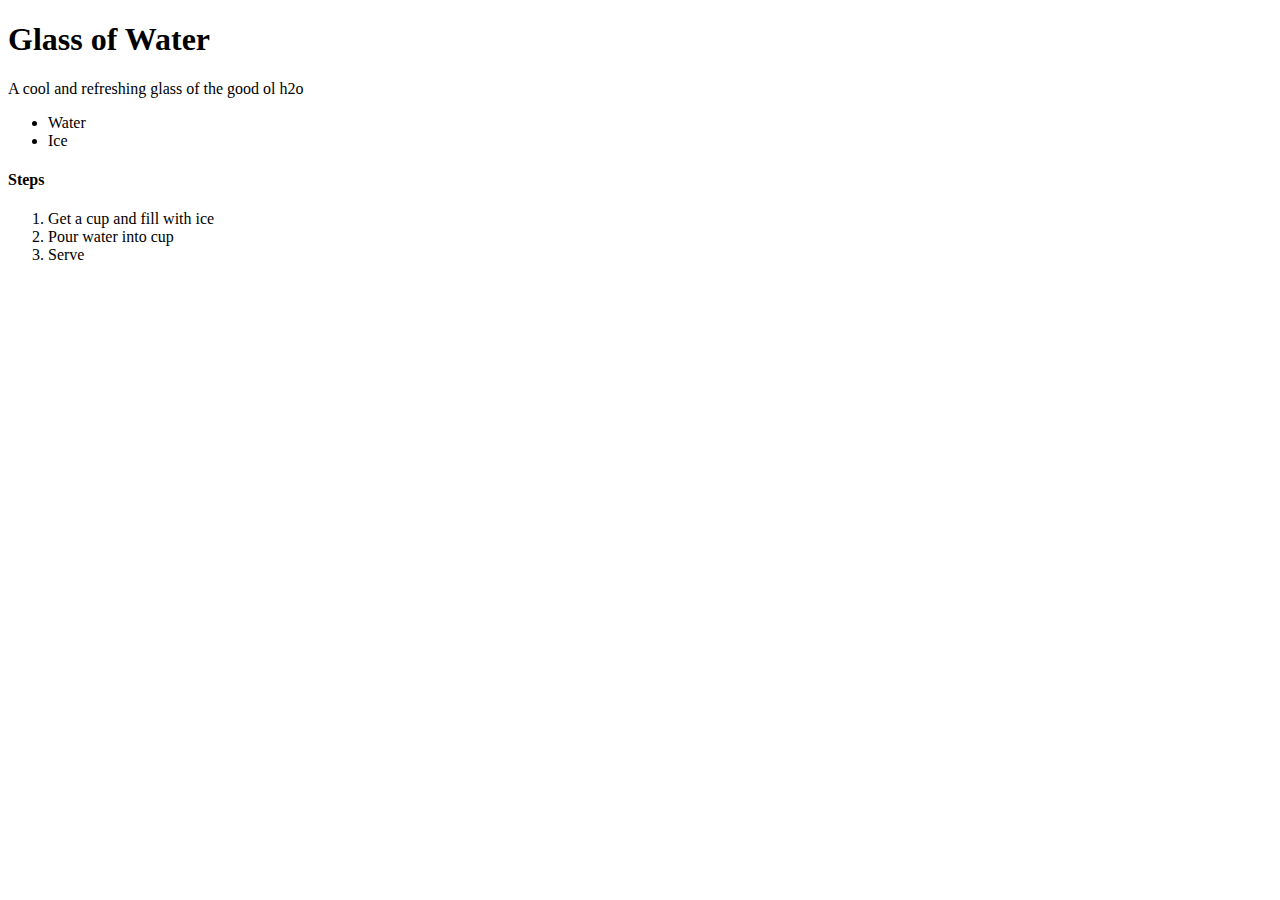
==== recipes/glass-of-water.html @ 6c25b399 "Add new recipe glass-of-water.html" ====
<!DOCTYPE html>
<html lang="en">
<head>
    <meta charset="UTF-8">
    <meta name="viewport" content="width=device-width, initial-scale=1.0">
    <title>Glass of Water</title>
</head>
<body>
    <h1>Glass of Water</h1>
    <p>A cool and refreshing glass of the good ol h2o</p>
    <ul>
        <li>Water</li>
        <li>Ice</li>
    </ul>
    <h4>Steps</h4>
    <ol>
        <li>Get a cup and fill with ice</li>
        <li>Pour water into cup</li>
        <li>Serve</li>
    </ol>
</body>
</html>
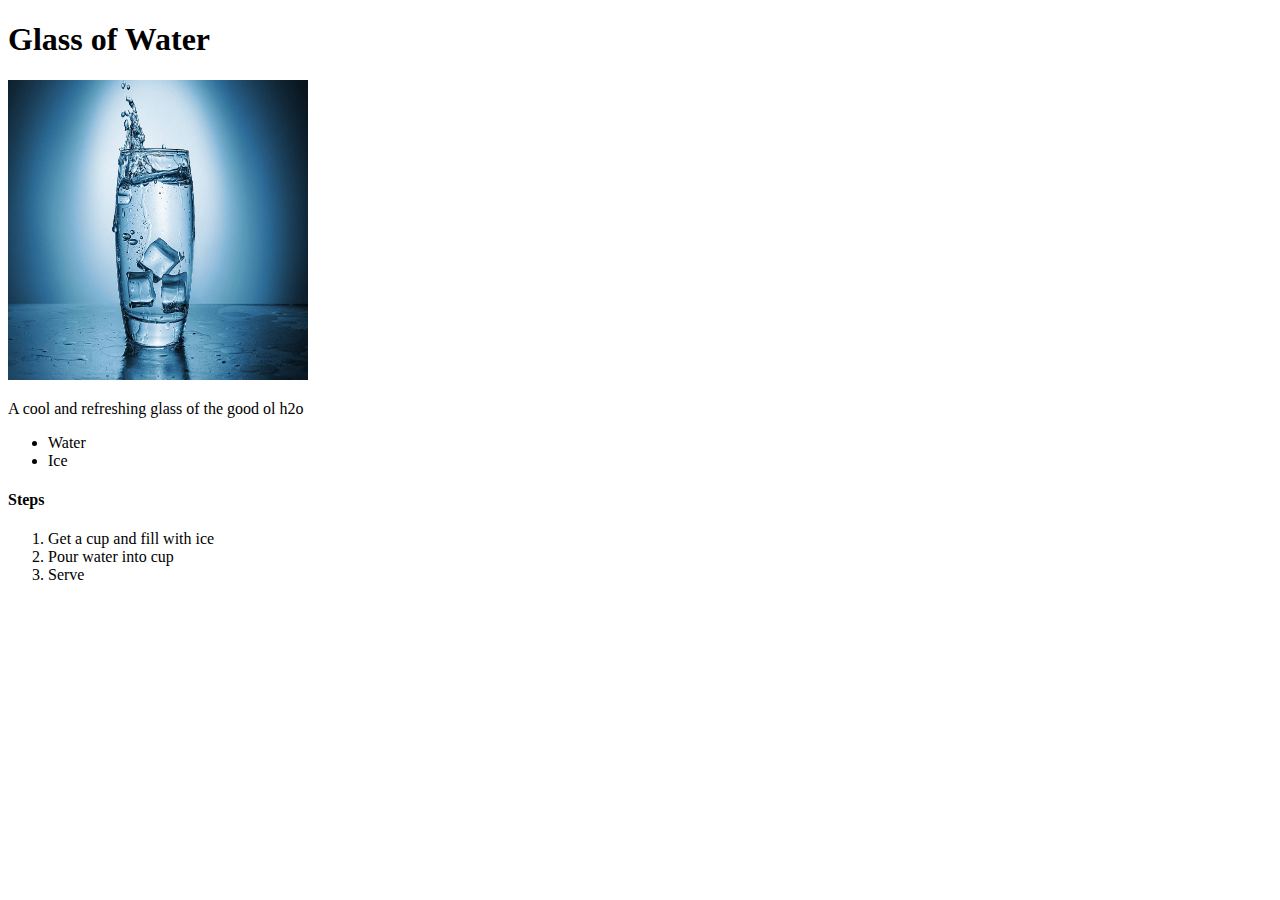
==== commit 35a50fc8: "Add image and link" ====
--- a/recipes/glass-of-water.html
+++ b/recipes/glass-of-water.html
@@ -7,6 +7,7 @@
 </head>
 <body>
     <h1>Glass of Water</h1>
+    <img src="../images/water.jpg" alt="Image of a glass of water" height="300" width="300">
     <p>A cool and refreshing glass of the good ol h2o</p>
     <ul>
         <li>Water</li>
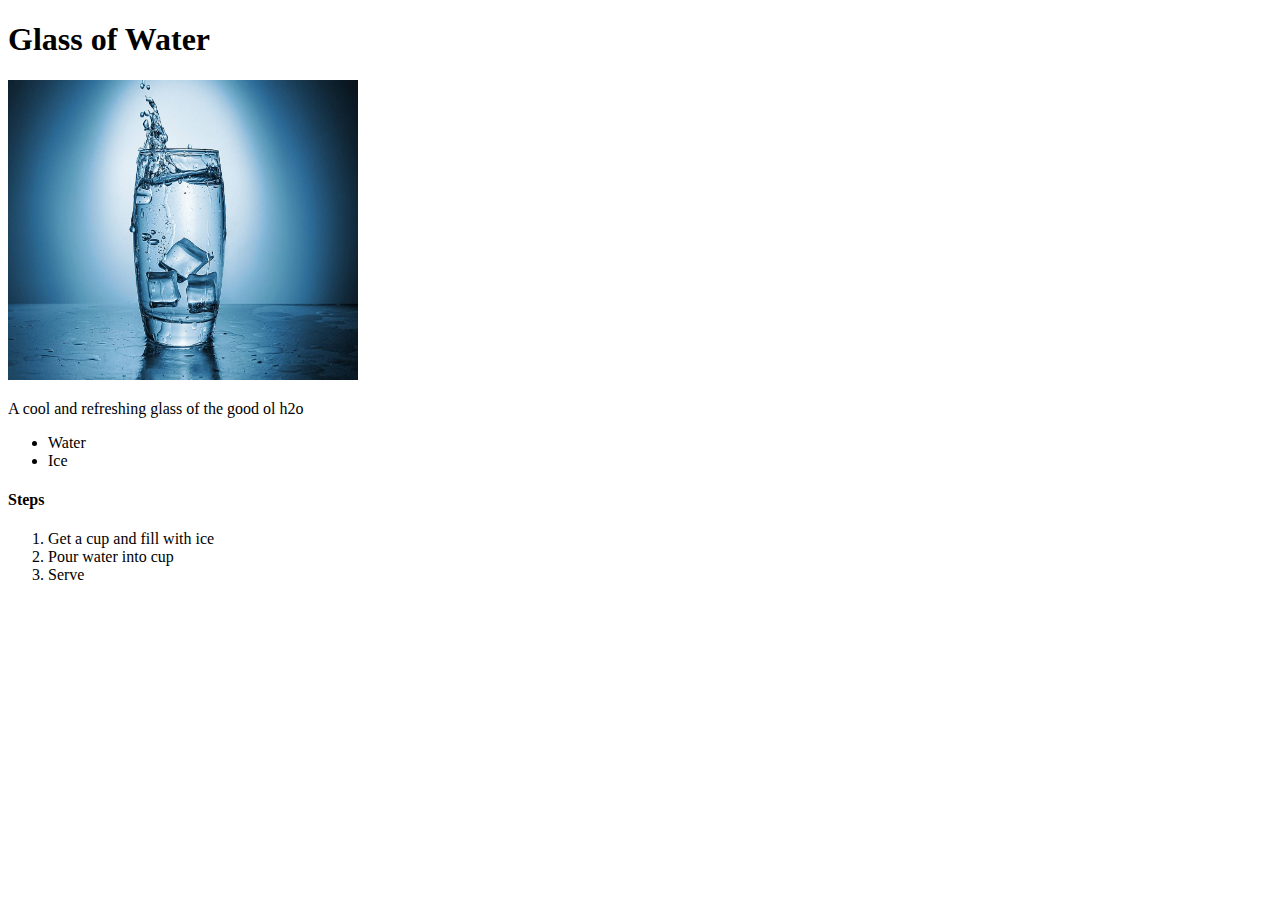
==== commit 16f6f951: "Fix image width" ====
--- a/recipes/glass-of-water.html
+++ b/recipes/glass-of-water.html
@@ -7,7 +7,7 @@
 </head>
 <body>
     <h1>Glass of Water</h1>
-    <img src="../images/water.jpg" alt="Image of a glass of water" height="300" width="300">
+    <img src="../images/water.jpg" alt="Image of a glass of water" height="300" width="350">
     <p>A cool and refreshing glass of the good ol h2o</p>
     <ul>
         <li>Water</li>
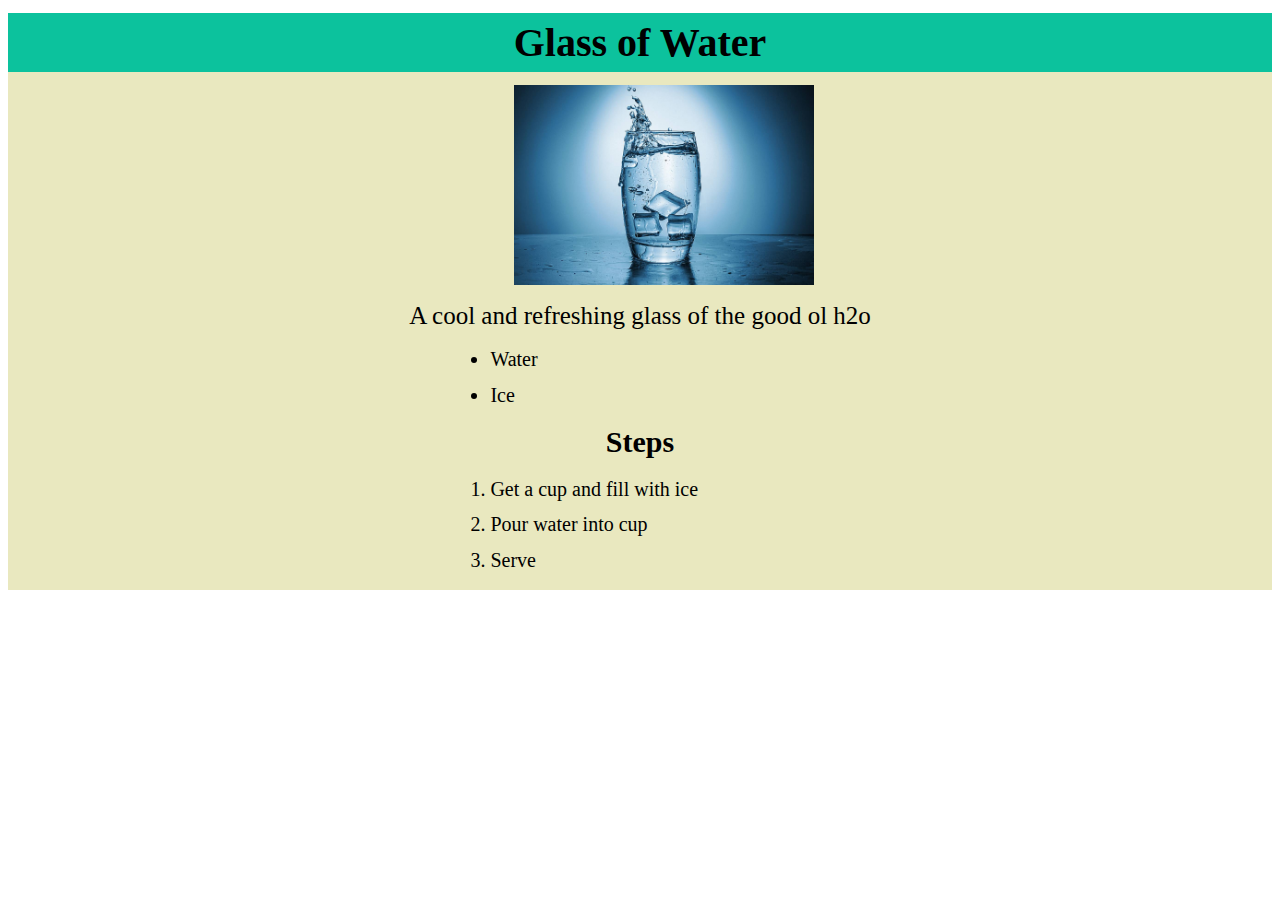
==== commit a665103e: "Add styles to water" ====
--- a/recipes/glass-of-water.html
+++ b/recipes/glass-of-water.html
@@ -4,20 +4,23 @@
     <meta charset="UTF-8">
     <meta name="viewport" content="width=device-width, initial-scale=1.0">
     <title>Glass of Water</title>
+    <link rel="stylesheet" href="../styles.css">
 </head>
 <body>
-    <h1>Glass of Water</h1>
-    <img src="../images/water.jpg" alt="Image of a glass of water" height="300" width="350">
-    <p>A cool and refreshing glass of the good ol h2o</p>
-    <ul>
-        <li>Water</li>
-        <li>Ice</li>
-    </ul>
-    <h4>Steps</h4>
-    <ol>
-        <li>Get a cup and fill with ice</li>
-        <li>Pour water into cup</li>
-        <li>Serve</li>
-    </ol>
+    <h1 class="main-title">Glass of Water</h1>
+    <div class="background">
+        <img class="pic" src="../images/water.jpg" alt="Image of a glass of water">
+        <p class="description">A cool and refreshing glass of the good ol h2o</p>
+        <ul class="list">
+            <li>Water</li>
+            <li>Ice</li>
+        </ul>
+        <h4 class="subtitle">Steps</h4>
+        <ol class="list">
+         <li>Get a cup and fill with ice</li>
+         <li>Pour water into cup</li>
+         <li>Serve</li>
+        </ol>
+    </div>
 </body>
 </html>--- a/styles.css
+++ b/styles.css
@@ -0,0 +1,44 @@
+* {
+    padding-top: 0.5%;
+    padding-bottom: 0.5%;
+    margin-top: 0%;
+    margin-bottom: 0%;
+}
+
+.main-title {
+    font-family: 'Brush Script MT', 'sans-serif';
+    text-align: center;
+    background-color: rgb(12, 194, 157);
+    font-size: 40px;
+}
+
+.background {
+    background-color: rgb(233, 232, 191);
+    vertical-align: center;
+}
+
+.list {
+    font-family: 'Garamond', 'sans-serif';
+    text-align: left;
+    font-size: 20px;
+    position: relative;
+    left: 35%;
+}
+
+.pic {
+    height: auto;
+    width: 300px;
+    padding-left: 40%;
+}
+
+.description {
+    text-align: center;
+    font-family: 'Garamond', 'sans-serif';
+    font-size: 25px;
+}
+
+.subtitle {
+    text-align: center;
+    font-family: 'Brush Script MT', 'sans-serif';
+    font-size: 30px;
+}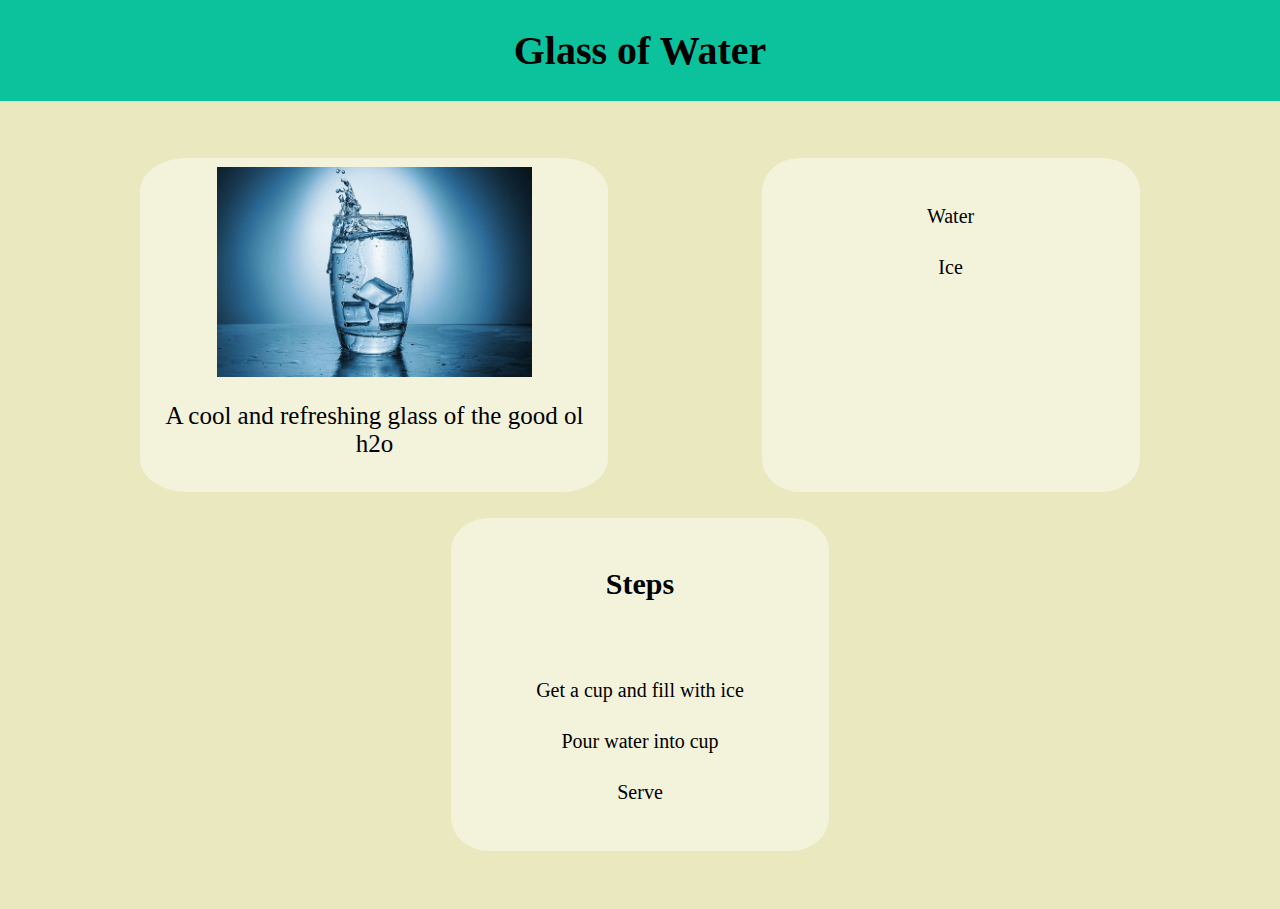
==== commit 97465537: "Restyle main and subpages" ====
--- a/recipes/glass-of-water.html
+++ b/recipes/glass-of-water.html
@@ -7,20 +7,32 @@
     <link rel="stylesheet" href="../styles.css">
 </head>
 <body>
-    <h1 class="main-title">Glass of Water</h1>
-    <div class="background">
-        <img class="pic" src="../images/water.jpg" alt="Image of a glass of water">
-        <p class="description">A cool and refreshing glass of the good ol h2o</p>
-        <ul class="list">
-            <li>Water</li>
-            <li>Ice</li>
-        </ul>
+    <div class="header">
+        <h1 class="main-title">Glass of Water</h1>
+    </div>
+
+    <div class="content">
+        <div class="card">
+         <img class="pic" src="../images/water.jpg" alt="Image of a glass of water">
+         <p class="description">A cool and refreshing glass of the good ol h2o</p>
+        
+        </div>
+        
+        <div class="card">
+            <ul class="list">
+                <li>Water</li>
+                <li>Ice</li>
+            </ul>
+        </div>
+
+       <div class="card">
         <h4 class="subtitle">Steps</h4>
         <ol class="list">
          <li>Get a cup and fill with ice</li>
          <li>Pour water into cup</li>
          <li>Serve</li>
         </ol>
+       </div>
     </div>
 </body>
 </html>--- a/styles.css
+++ b/styles.css
@@ -1,34 +1,54 @@
-* {
-    padding-top: 0.5%;
-    padding-bottom: 0.5%;
-    margin-top: 0%;
-    margin-bottom: 0%;
+
+
+body {
+    margin: 0;
+    min-height: 100vh;
+    display: flex;
+    flex-direction: column;
+
+    justify-content: space-between;
 }
 
+li {
+    padding: 1vh;
+}
 .main-title {
     font-family: 'Brush Script MT', 'sans-serif';
     text-align: center;
-    background-color: rgb(12, 194, 157);
     font-size: 40px;
 }
 
-.background {
+.content {
     background-color: rgb(233, 232, 191);
-    vertical-align: center;
+    display: flex;
+    flex: 1 1 auto;
+    justify-content: center;
+    justify-content: space-evenly;
+    padding-top: 5vh;
+    padding-bottom: 5vh;
+    flex-wrap: wrap;
+    
 }
 
+.main-page {
+    padding: 0;
+}
 .list {
+    list-style: none;
     font-family: 'Garamond', 'sans-serif';
     text-align: left;
     font-size: 20px;
-    position: relative;
-    left: 35%;
+    padding: 1vh;
+    display: flex;
+    flex: 1 1 auto;
+    flex-direction: column;
+    align-items: center;
+    gap: 10px;
 }
 
 .pic {
     height: auto;
-    width: 300px;
-    padding-left: 40%;
+    max-width: 35vh;
 }
 
 .description {
@@ -41,4 +61,20 @@
     text-align: center;
     font-family: 'Brush Script MT', 'sans-serif';
     font-size: 30px;
+}
+
+.header {
+    background-color: rgb(12, 194, 157);
+}
+
+.card {
+    background-color: rgb(243, 243, 220);
+    display: flex;
+    flex-direction: column;
+    align-items: center;
+    max-width: 50vh;
+    min-width: 40vh;
+    border-radius: 10%;
+    margin: 1%;
+    padding: 1vh;
 }